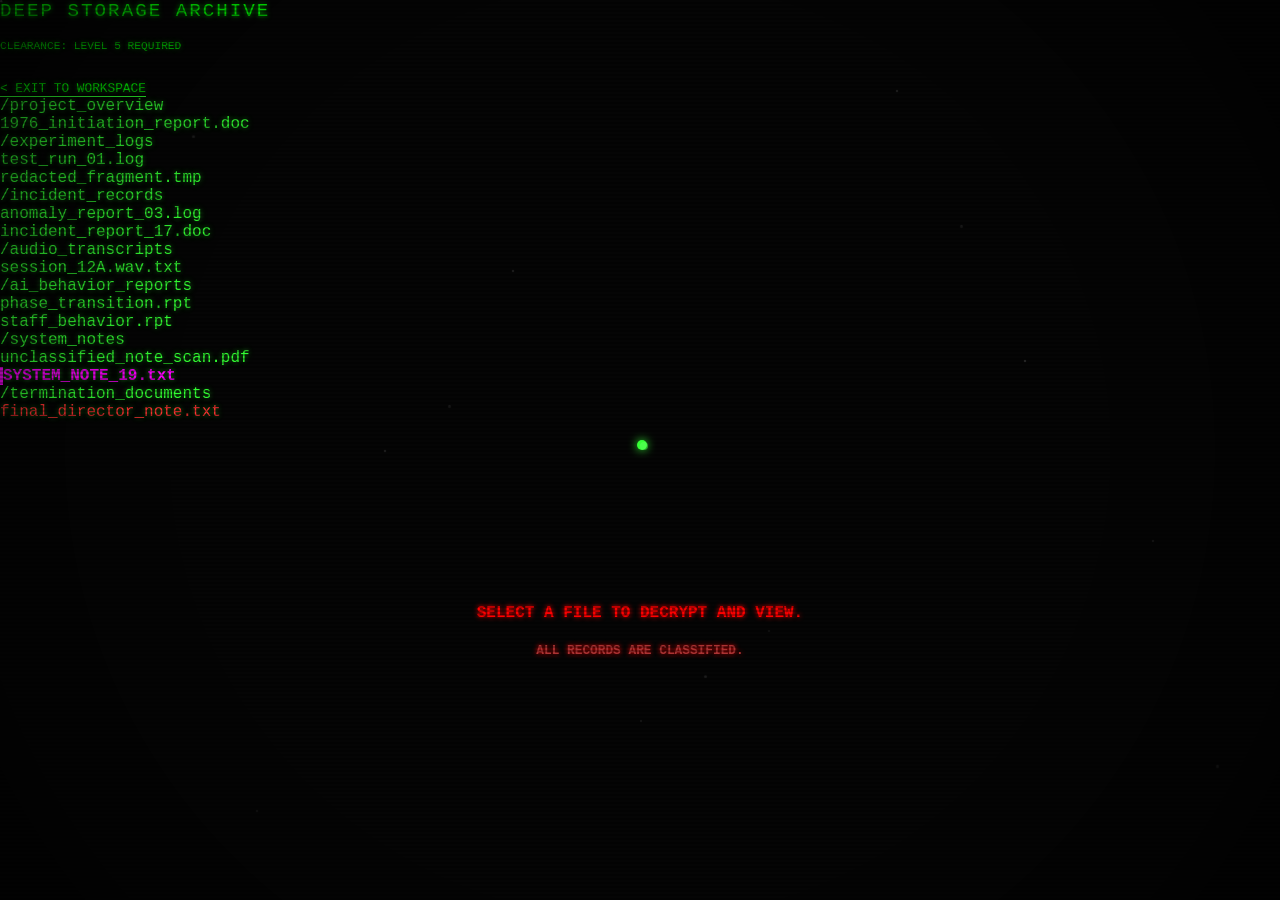
==== archive.html @ 4c01f731 "Add files via upload Added the website files" ====
﻿<!doctype html>
<html lang="en">
  <head>
    <meta charset="UTF-8" />
    <meta name="viewport" content="width=device-width, initial-scale=1.0" />
    <title>NEXUS // RESTRICTED ARCHIVE</title>
    <link rel="stylesheet" href="styles.css" />
    <link rel="stylesheet" href="css/archive.css" />

  </head>

  <body class="corp-body">
    <div class="dust-container">
      <div class="dust"></div>
      <div class="dust"></div>
    </div>

    <div class="archive-layout">
      <div class="archive-sidebar">
        <div class="archive-header">
          <h2
            style="
              color: #00ff00;
              font-size: 1.2rem;
              text-shadow: 0 0 5px #00cc00;
            "
          >
            DEEP STORAGE ARCHIVE
          </h2>
          <p style="color: #00dd00; font-size: 0.7rem; margin-top: 5px">
            CLEARANCE: LEVEL 5 REQUIRED
          </p>
          <a
            href="dashboard.html"
            style="
              display: inline-block;
              margin-top: 10px;
              font-size: 0.8rem;
              color: #00ff00;
            "
            >&lt; EXIT TO WORKSPACE</a
          >
        </div>

        <div class="folder-group">
          <div class="folder-title">/project_overview</div>
          <div class="file-link" onclick="loadFile('initiation', this)">
            1976_initiation_report.doc
          </div>
        </div>

        <div class="folder-group">
          <div class="folder-title">/experiment_logs</div>
          <div class="file-link" onclick="loadFile('test01', this)">
            test_run_01.log
          </div>
          <div class="file-link" onclick="loadFile('fragment', this)">
            redacted_fragment.tmp
          </div>
        </div>

        <div class="folder-group">
          <div class="folder-title">/incident_records</div>
          <div class="file-link" onclick="loadFile('glitch', this)">
            anomaly_report_03.log
          </div>
          <div class="file-link" onclick="loadFile('incident17', this)">
            incident_report_17.doc
          </div>
        </div>

        <div class="folder-group">
          <div class="folder-title">/audio_transcripts</div>
          <div class="file-link" onclick="loadFile('audio12a', this)">
            session_12A.wav.txt
          </div>
        </div>

        <div class="folder-group">
          <div class="folder-title">/ai_behavior_reports</div>
          <div class="file-link" onclick="loadFile('shift', this)">
            phase_transition.rpt
          </div>
          <div class="file-link" onclick="loadFile('psych', this)">
            staff_behavior.rpt
          </div>
        </div>

        <div class="folder-group">
          <div class="folder-title">/system_notes</div>
          <div class="file-link" onclick="loadFile('name', this)">
            unclassified_note_scan.pdf
          </div>
          <div
            class="file-link"
            onclick="loadFile('sysnote19', this)"
            style="
              color: #ff00ff;
              font-weight: bold;
              border-left: 3px solid #ff00ff;
            "
          >
            SYSTEM_NOTE_19.txt
          </div>
        </div>

        <div class="folder-group">
          <div class="folder-title">/termination_documents</div>
          <div
            class="file-link"
            onclick="loadFile('final', this)"
            style="color: var(--term-red)"
          >
            final_director_note.txt
          </div>
        </div>
      </div>

      <div class="archive-main">
        <div
          id="welcome-msg"
          style="
            text-align: center;
            color: #ff0000;
            margin-top: 20vh;
            font-weight: bold;
            text-shadow: 0 0 5px red;
          "
        >
          <p>SELECT A FILE TO DECRYPT AND VIEW.</p>
          <p style="font-size: 0.8rem; margin-top: 10px; color: #aa3333">
            ALL RECORDS ARE CLASSIFIED.
          </p>
        </div>

        <div class="file-viewer hidden" id="file-viewer">
          <div class="fv-header">
            <div class="fv-title" id="fv-title">FILENAME</div>
            <div class="fv-meta" id="fv-meta">METADATA</div>
          </div>
          <div class="fv-content" id="fv-content">
            
          </div>
        </div>
      </div>
    </div>

    <script src="system.js"></script>
    <script src="js/archive.js"></script>

    <!-- termination was never completed -->
    <!-- system is still active in isolated memory nodes -->
    <!-- observer state persists -->
  </body>
</html>
---- styles.css ----
:root {
    --bg-color: #050505;
    --term-green: #33ff33;
    --term-dim: #1a801a;
    --term-red: #ff3333;
    --term-white: #e0e0e0;
    --font-term: 'Courier New', Courier, monospace;
    --glow-green: 0 0 5px rgba(51, 255, 51, 0.4), 0 0 10px rgba(51, 255, 51, 0.2);
    --glow-red: 0 0 5px rgba(255, 51, 51, 0.6), 0 0 10px rgba(255, 51, 51, 0.4);
}

* {
    box-sizing: border-box;
    margin: 0;
    padding: 0;
}

body {
    background-color: var(--bg-color);
    color: var(--term-green);
    font-family: var(--font-term);
    overflow-x: hidden;
    min-height: 100vh;
    display: flex;
    flex-direction: column;
    text-shadow: var(--glow-green);
    position: relative;
}

/* CRT Effects */
body::before {
    content: " ";
    display: block;
    position: fixed;
    top: 0;
    left: 0;
    bottom: 0;
    right: 0;
    background: linear-gradient(rgba(18, 16, 16, 0) 50%, rgba(0, 0, 0, 0.25) 50%),
        radial-gradient(circle, rgba(0, 0, 0, 0) 60%, rgba(0, 0, 0, 0.6) 100%);
    background-size: 100% 4px, 100% 100%;
    z-index: 9999;
    pointer-events: none;
}

body::after {
    content: " ";
    display: block;
    position: fixed;
    top: 0;
    left: 0;
    bottom: 0;
    right: 0;
    background: rgba(18, 16, 16, 0.1);
    opacity: 0;
    z-index: 9999;
    pointer-events: none;
    animation: flicker 0.15s infinite;
}

@keyframes flicker {
    0% {
        opacity: 0.02;
    }

    5% {
        opacity: 0.05;
    }

    10% {
        opacity: 0.02;
    }

    15% {
        opacity: 0.08;
    }

    20% {
        opacity: 0.02;
    }

    50% {
        opacity: 0.02;
    }

    55% {
        opacity: 0.06;
    }

    60% {
        opacity: 0.02;
    }

    100% {
        opacity: 0.02;
    }
}

/* Dust Particles */
.dust-container {
    position: fixed;
    top: 0;
    left: 0;
    width: 100%;
    height: 100%;
    pointer-events: none;
    z-index: 1;
    overflow: hidden;
}

.dust {
    position: absolute;
    width: 2px;
    height: 2px;
    background: rgba(255, 255, 255, 0.2);
    border-radius: 50%;
    box-shadow:
        10vw 20vh 1px rgba(255, 255, 255, 0.1),
        30vw 50vh 1px rgba(255, 255, 255, 0.2),
        50vw 80vh 1px rgba(255, 255, 255, 0.1),
        70vw 10vh 1px rgba(255, 255, 255, 0.2),
        90vw 60vh 1px rgba(255, 255, 255, 0.1),
        20vw 90vh 1px rgba(255, 255, 255, 0.1),
        40vw 30vh 1px rgba(255, 255, 255, 0.2),
        60vw 70vh 1px rgba(255, 255, 255, 0.1),
        80vw 40vh 1px rgba(255, 255, 255, 0.2);
    animation: float-dust 20s linear infinite;
}

.dust:nth-child(2) {
    width: 3px;
    height: 3px;
    background: rgba(255, 255, 255, 0.1);
    animation: float-dust 25s linear infinite reverse;
    box-shadow:
        15vw 15vh 1px rgba(255, 255, 255, 0.1),
        35vw 45vh 1px rgba(255, 255, 255, 0.1),
        55vw 75vh 1px rgba(255, 255, 255, 0.1),
        75vw 25vh 1px rgba(255, 255, 255, 0.1),
        95vw 85vh 1px rgba(255, 255, 255, 0.1);
}

@keyframes float-dust {
    0% {
        transform: translateY(0) translateX(0);
    }

    50% {
        transform: translateY(-5vh) translateX(2vw);
    }

    100% {
        transform: translateY(-10vh) translateX(-2vw);
    }
}

/* Custom Cursor */
.no-cursor {
    cursor: none !important;
}

.custom-cursor {
    position: fixed;
    width: 10px;
    height: 10px;
    background: var(--term-green);
    border-radius: 50%;
    pointer-events: none;
    z-index: 10000;
    transform: translate(-50%, -50%);
    box-shadow: 0 0 10px var(--term-green);
    mix-blend-mode: screen;
}

.cursor-trail {
    position: fixed;
    width: 8px;
    height: 8px;
    background: rgba(51, 255, 51, 0.5);
    border-radius: 50%;
    pointer-events: none;
    z-index: 9999;
    transform: translate(-50%, -50%);
    transition: transform 0.1s ease-out;
    mix-blend-mode: screen;
}

/* Subliminal Flash */
.subliminal-flash {
    position: fixed;
    top: 50%;
    left: 50%;
    transform: translate(-50%, -50%);
    font-size: 4rem;
    color: #fff;
    text-shadow: 2px 0 0 red, -2px 0 0 blue;
    z-index: 10001;
    pointer-events: none;
    white-space: nowrap;
    opacity: 0;
}

/* Typography & Basic Elements */
.container {
    padding: 2rem;
    max-width: 900px;
    margin: 0 auto;
    width: 100%;
    position: relative;
    z-index: 10;
}

h1,
h2,
h3 {
    text-transform: uppercase;
    font-weight: normal;
    margin-bottom: 1rem;
    letter-spacing: 2px;
}

p {
    margin-bottom: 1rem;
    line-height: 1.5;
}

a {
    color: var(--term-green);
    text-decoration: none;
    border-bottom: 1px solid var(--term-green);
    transition: all 0.2s;
    cursor: pointer;
}

a:hover {
    background-color: var(--term-green);
    color: var(--bg-color);
}

.hidden {
    display: none !important;
}

.invisible {
    opacity: 0;
    user-select: none;
}

.dim {
    color: var(--term-dim);
}

.red {
    color: var(--term-red);
    text-shadow: var(--glow-red);
}

.red-bg:hover {
    background-color: var(--term-red) !important;
    color: var(--bg-color) !important;
}

/* Interactive Elements */
input[type="text"],
input[type="password"] {
    background: transparent;
    border: none;
    border-bottom: 1px solid var(--term-green);
    color: var(--term-green);
    font-family: var(--font-term);
    font-size: 1rem;
    padding: 5px;
    outline: none;
    width: 200px;
    text-shadow: var(--glow-green);
}

input[type="text"]:focus,
input[type="password"]:focus {
    border-bottom-width: 2px;
}

button {
    background: transparent;
    border: 1px solid var(--term-green);
    color: var(--term-green);
    font-family: var(--font-term);
    padding: 10px 20px;
    cursor: pointer;
    text-transform: uppercase;
    transition: all 0.2s;
    margin-right: 10px;
    margin-bottom: 10px;
}

button:hover {
    background: var(--term-green);
    color: var(--bg-color);
}

/* Typing Cursor */
.cursor {
    display: inline-block;
    width: 10px;
    height: 1.2em;
    background-color: var(--term-green);
    animation: blink 1s step-end infinite;
    vertical-align: bottom;
}

@keyframes blink {

    0%,
    100% {
        opacity: 1;
    }

    50% {
        opacity: 0;
    }
}

/* Glitch Effect */
.glitch {
    position: relative;
    display: inline-block;
}

.glitch::before,
.glitch::after {
    content: attr(data-text);
    position: absolute;
    top: 0;
    left: 0;
    width: 100%;
    height: 100%;
    background: transparent;
}

.glitch::before {
    left: 2px;
    text-shadow: -1px 0 var(--term-red);
    clip: rect(24px, 550px, 90px, 0);
    animation: glitch-anim-2 3s infinite linear alternate-reverse;
}

.glitch::after {
    left: -2px;
    text-shadow: -1px 0 blue;
    clip: rect(85px, 550px, 140px, 0);
    animation: glitch-anim 2.5s infinite linear alternate-reverse;
}

.glitch-hover:hover {
    animation: glitch-skew 0.3s cubic-bezier(0.25, 0.46, 0.45, 0.94) both infinite;
    color: var(--term-red);
    text-shadow: 2px 0 0 blue, -2px 0 0 red;
}

@keyframes glitch-anim {
    0% {
        clip: rect(10px, 9999px, 83px, 0);
    }

    20% {
        clip: rect(62px, 9999px, 14px, 0);
    }

    40% {
        clip: rect(14px, 9999px, 52px, 0);
    }

    60% {
        clip: rect(81px, 9999px, 2px, 0);
    }

    80% {
        clip: rect(32px, 9999px, 98px, 0);
    }

    100% {
        clip: rect(98px, 9999px, 34px, 0);
    }
}

@keyframes glitch-anim-2 {
    0% {
        clip: rect(65px, 9999px, 100px, 0);
    }

    20% {
        clip: rect(3px, 9999px, 80px, 0);
    }

    40% {
        clip: rect(44px, 9999px, 20px, 0);
    }

    60% {
        clip: rect(89px, 9999px, 55px, 0);
    }

    80% {
        clip: rect(12px, 9999px, 10px, 0);
    }

    100% {
        clip: rect(99px, 9999px, 76px, 0);
    }
}

@keyframes glitch-skew {
    0% {
        transform: skew(0deg);
    }

    20% {
        transform: skew(-20deg);
    }

    40% {
        transform: skew(20deg);
    }

    60% {
        transform: skew(-10deg);
    }

    80% {
        transform: skew(10deg);
    }

    100% {
        transform: skew(0deg);
    }
}

/* System Messages */
.sys-msg {
    margin: 10px 0;
    padding: 10px;
    border-left: 3px solid var(--term-green);
    background: rgba(51, 255, 51, 0.05);
}

.sys-msg.error {
    border-left-color: var(--term-red);
    background: rgba(255, 51, 51, 0.05);
    color: var(--term-red);
    text-shadow: var(--glow-red);
}

/* Specific Layouts */

/* Intranet Styles */
.intranet-header {
    border-bottom: 2px solid var(--term-dim);
    padding-bottom: 1rem;
    margin-bottom: 2rem;
    display: flex;
    justify-content: space-between;
    align-items: flex-end;
}

.employee-table {
    width: 100%;
    border-collapse: collapse;
    margin-top: 1rem;
}

.employee-table th,
.employee-table td {
    text-align: left;
    padding: 8px;
    border-bottom: 1px solid var(--term-dim);
}

.redacted {
    background-color: var(--term-green);
    color: var(--term-green);
    user-select: all;
    transition: background-color 0.2s;
}

.redacted::selection {
    background-color: var(--term-dim);
    color: var(--bg-color);
}


.folder-grid {
    display: grid;
    grid-template-columns: repeat(auto-fill, minmax(150px, 1fr));
    gap: 1rem;
    margin-top: 2rem;
}

.folder {
    border: 1px solid var(--term-dim);
    padding: 1rem;
    text-align: center;
    cursor: pointer;
    transition: all 0.2s;
}

.folder:hover {
    border-color: var(--term-green);
    background-color: rgba(51, 255, 51, 0.1);
}

.folder.corrupted {
    animation: glitch-skew 2s infinite alternate-reverse;
}

.file-list {
    margin-top: 1rem;
    list-style: none;
}

.file-list li {
    margin-bottom: 0.5rem;
}

.doc-header {
    text-align: center;
    border-bottom: 2px solid var(--term-white);
    padding-bottom: 1rem;
    margin-bottom: 2rem;
    color: var(--term-white);
    text-shadow: none;
}

.doc-body {
    background-color: #e0e0e0;
    color: #000;
    text-shadow: none;
    padding: 2rem;
    font-family: 'Times New Roman', Times, serif;
    max-width: 800px;
    margin: 0 auto;
    box-shadow: inset 0 0 20px rgba(0, 0, 0, 0.5);
}

.doc-body.secret {
    background-color: #111;
    color: var(--term-white);
    font-family: var(--font-term);
}

.redacted-black {
    background-color: #000;
    color: #000;
    padding: 0 5px;
}

.bold-clue {
    font-weight: bold;
    color: #333;
}

.secret .bold-clue {
    color: #fff;
}

.video-container {
    position: relative;
    padding-bottom: 56.25%;
    /* 16:9 */
    height: 0;
    overflow: hidden;
    margin-top: 2rem;
    border: 1px solid var(--term-dim);
    background: #000;
}

.video-container iframe,
.video-container video {
    position: absolute;
    top: 0;
    left: 0;
    width: 100%;
    height: 100%;
}

.vhs-overlay {
    position: absolute;
    top: 0;
    left: 0;
    width: 100%;
    height: 100%;
    pointer-events: none;
    background: repeating-linear-gradient(transparent,
            transparent 2px,
            rgba(0, 0, 0, 0.2) 3px,
            rgba(0, 0, 0, 0.2) 4px);
    z-index: 5;
}

#console-output {
    height: 60vh;
    overflow-y: auto;
    margin-bottom: 1rem;
    padding-right: 1rem;
}

#console-output::-webkit-scrollbar {
    width: 8px;
}

#console-output::-webkit-scrollbar-thumb {
    background-color: var(--term-dim);
}

.input-line {
    display: flex;
    align-items: center;
}

.input-line span {
    margin-right: 10px;
}

#cli-input {
    flex-grow: 1;
    border: none;
    border-bottom: none;
    width: auto;
}

.core-bg {
    background-color: #1a0000;
    color: var(--term-red);
    text-shadow: var(--glow-red);
}

.core-bg input[type="text"] {
    border-bottom-color: var(--term-red);
    color: var(--term-red);
    text-shadow: var(--glow-red);
}

.core-bg button {
    border-color: var(--term-red);
    color: var(--term-red);
}

.core-bg button:hover {
    background: var(--term-red);
    color: #000;
}

.core-bg .sys-msg {
    border-left-color: var(--term-red);
    background: rgba(255, 0, 0, 0.05);
}

#countdown {
    font-size: 4rem;
    text-align: center;
    margin: 2rem 0;
    font-weight: bold;
    animation: glitch-skew 1s infinite alternate-reverse;
}

.blackout {
    position: fixed;
    top: 0;
    left: 0;
    width: 100vw;
    height: 100vh;
    background-color: #000;
    z-index: 10000;
    display: flex;
    align-items: center;
    justify-content: center;
    flex-direction: column;
    opacity: 0;
    pointer-events: none;
    transition: opacity 2s ease-in;
}

.blackout.active {
    opacity: 1;
    pointer-events: all;
}

.reactivated-msg {
    font-size: 2rem;
    color: var(--term-green);
    text-shadow: var(--glow-green);
    opacity: 0;
    transition: opacity 2s ease-in;
}

.reactivated-msg.show {
    opacity: 1;
}

.operator-msg {
    font-size: 0.8rem;
    color: var(--term-dim);
    margin-top: 2rem;
    opacity: 0;
    transition: opacity 2s ease-in;
}

.operator-msg.show {
    opacity: 1;
}

.footer-clue {
    position: absolute;
    bottom: 10px;
    left: 50%;
    transform: translateX(-50%);
    font-size: 0.7rem;
    color: var(--term-dim);
    opacity: 0.3;
}

/* Dashboard Redesign */
.dash-layout {
    display: flex;
    height: 100vh;
    width: 100vw;
    overflow: hidden;
    position: relative;
    z-index: 10;
}

.dash-sidebar {
    width: 250px;
    background: rgba(10, 10, 10, 0.9);
    border-right: 1px solid #333;
    display: flex;
    flex-direction: column;
    padding: 20px 0;
}

.dash-sidebar a {
    display: block;
    padding: 15px 20px;
    border: none;
    border-bottom: 1px solid #222;
    color: #555;
    transition: all 0.2s;
}

.dash-sidebar a:hover,
.dash-sidebar a.active {
    background: rgba(51, 255, 51, 0.1);
    color: var(--term-green);
    border-bottom: 1px solid var(--term-green);
}

.dash-sidebar a.stuck {
    animation: glitch-skew 1s infinite alternate-reverse;
    color: var(--term-red);
}

.dash-main {
    flex-grow: 1;
    display: flex;
    flex-direction: column;
}

.dash-topbar {
    height: 60px;
    background: rgba(10, 10, 10, 0.9);
    border-bottom: 1px solid #333;
    display: flex;
    justify-content: space-between;
    align-items: center;
    padding: 0 30px;
}

.dash-clock {
    font-size: 1.2rem;
    color: var(--term-dim);
    font-family: monospace;
}

.profile-icon {
    width: 40px;
    height: 40px;
    background: #222;
    border: 1px solid var(--term-dim);
    border-radius: 50%;
    cursor: pointer;
    overflow: hidden;
    position: relative;
}

.profile-icon img {
    width: 100%;
    height: 100%;
    object-fit: cover;
    opacity: 0.7;
}

.profile-panel {
    position: absolute;
    top: 60px;
    right: -450px;
    width: 400px;
    height: calc(100vh - 60px);
    background: rgba(5, 5, 5, 0.95);
    border-left: 1px solid #333;
    padding: 30px;
    transition: right 0.4s cubic-bezier(0.25, 0.46, 0.45, 0.94);
    z-index: 100;
}

.profile-panel.open {
    right: 0;
}

.voss-photo {
    width: 150px;
    height: 150px;
    background: #111;
    margin: 0 auto 20px;
    border: 1px solid #444;
    position: relative;
    overflow: hidden;
}

.voss-photo::after {
    content: "IT REMEMBERS";
    position: absolute;
    top: 50%;
    left: 50%;
    transform: translate(-50%, -50%);
    color: #111;
    /* Very dark, only visible if brightened */
    font-size: 0.8rem;
    z-index: 1;
}

.voss-photo img {
    position: relative;
    z-index: 2;
    width: 100%;
    height: 100%;
    object-fit: cover;
    filter: grayscale(100%) contrast(150%) brightness(0.8);
    transition: filter 0.2s;
}

.voss-photo:hover img {
    filter: grayscale(100%) contrast(200%) brightness(0.3);
    animation: glitch-anim 0.2s infinite;
}

.dash-content {
    padding: 30px;
    flex-grow: 1;
    overflow-y: auto;
    display: grid;
    grid-template-columns: 1fr 1fr;
    gap: 30px;
}

.dash-widget {
    background: rgba(15, 15, 15, 0.8);
    border: 1px solid #333;
    padding: 20px;
}

.dash-widget h3 {
    border-bottom: 1px solid #444;
    padding-bottom: 10px;
    margin-bottom: 15px;
    font-size: 1rem;
    color: var(--term-white);
}

.chat-log {
    font-family: 'Courier New', Courier, monospace;
    font-size: 0.9rem;
    line-height: 1.6;
}

.chat-log span.flicker {
    animation: blink 3s infinite;
}

.cal-entry {
    padding: 10px 5px;
    border-bottom: 1px solid #222;
    position: relative;
}

.cal-entry:hover {
    background: rgba(255, 51, 51, 0.1);
}

.cal-entry.corrupted:hover .cal-text {
    opacity: 0;
}

.cal-entry.corrupted:hover::after {
    content: "OPEN THE CORE";
    color: var(--term-red);
    position: absolute;
    left: 50px;
    top: 10px;
    background: #050505;
    font-weight: bold;
    animation: glitch-skew 0.2s infinite;
}

.ghost-file {
    opacity: 0;
    pointer-events: none;
    transition: opacity 0.1s;
    color: var(--term-red) !important;
}

.ghost-file.visible {
    opacity: 1;
    pointer-events: all;
}
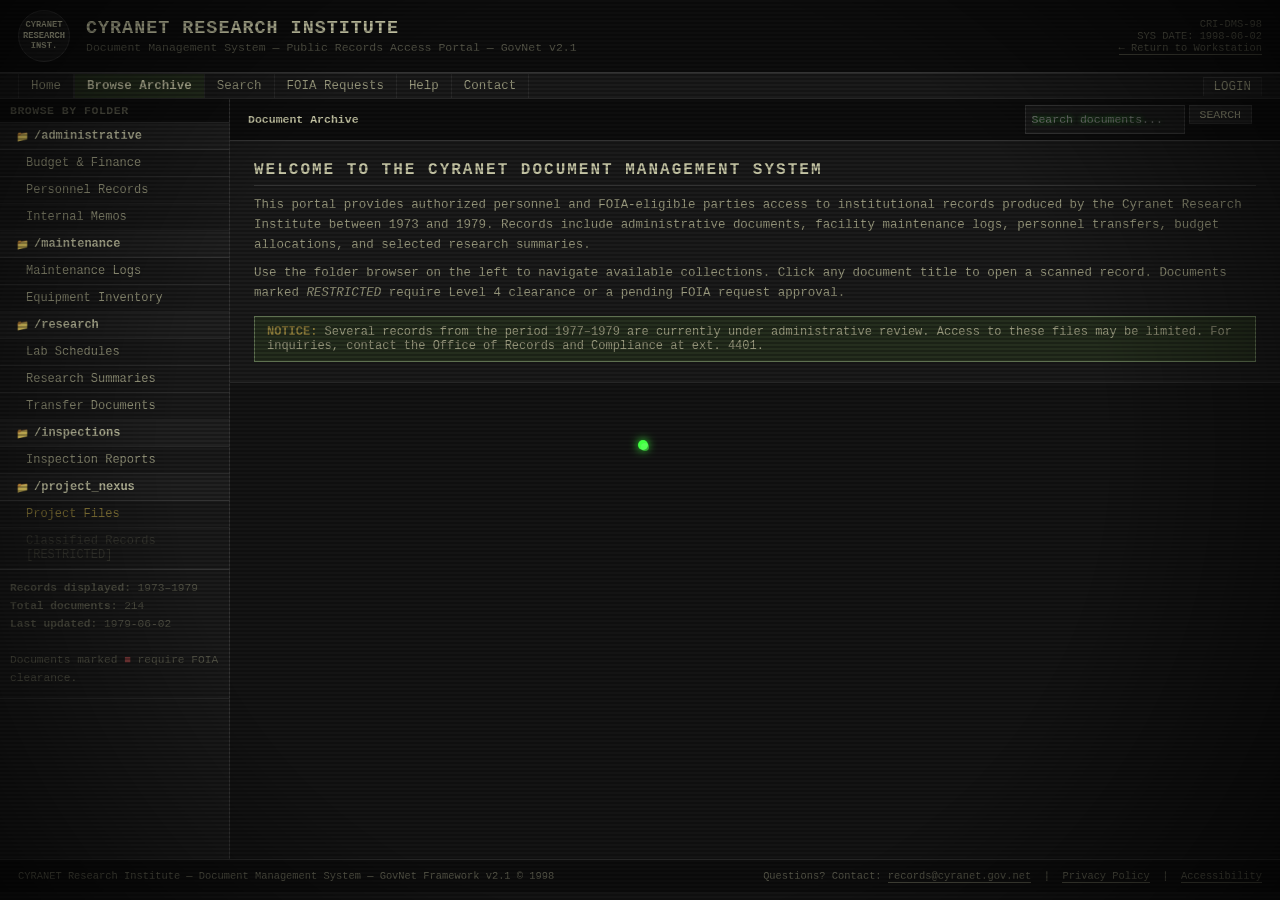
==== commit d0b11044: "Add files via upload Update the website designs so that it has a more serious appearance" ====
--- a/archive.html
+++ b/archive.html
@@ -1,155 +1,176 @@
-﻿<!doctype html>
+<!DOCTYPE html>
 <html lang="en">
-  <head>
-    <meta charset="UTF-8" />
-    <meta name="viewport" content="width=device-width, initial-scale=1.0" />
-    <title>NEXUS // RESTRICTED ARCHIVE</title>
-    <link rel="stylesheet" href="styles.css" />
-    <link rel="stylesheet" href="css/archive.css" />
 
-  </head>
+<head>
+  <meta charset="UTF-8" />
+  <meta name="viewport" content="width=device-width, initial-scale=1.0" />
+  <title>CYRANET Research Institute — Document Management System</title>
+  <link rel="stylesheet" href="styles.css" />
+  <link rel="stylesheet" href="css/archive.css" />
+</head>
 
-  <body class="corp-body">
-    <div class="dust-container">
-      <div class="dust"></div>
-      <div class="dust"></div>
-    </div>
+<body class="corp-body">
 
-    <div class="archive-layout">
-      <div class="archive-sidebar">
-        <div class="archive-header">
-          <h2
-            style="
-              color: #00ff00;
-              font-size: 1.2rem;
-              text-shadow: 0 0 5px #00cc00;
-            "
-          >
-            DEEP STORAGE ARCHIVE
-          </h2>
-          <p style="color: #00dd00; font-size: 0.7rem; margin-top: 5px">
-            CLEARANCE: LEVEL 5 REQUIRED
-          </p>
-          <a
-            href="dashboard.html"
-            style="
-              display: inline-block;
-              margin-top: 10px;
-              font-size: 0.8rem;
-              color: #00ff00;
-            "
-            >&lt; EXIT TO WORKSPACE</a
-          >
+  <div class="dust-container">
+    <div class="dust"></div>
+    <div class="dust"></div>
+  </div>
+
+  <div class="gov-wrapper">
+    <!-- Site Header -->
+    <div class="gov-header">
+      <div class="gov-header-inner">
+        <div class="gov-seal">CYRANET<br>RESEARCH<br>INST.</div>
+        <div class="gov-header-text">
+          <div class="gov-header-title">CYRANET RESEARCH INSTITUTE</div>
+          <div class="gov-header-sub">Document Management System &mdash; Public Records Access Portal &mdash; GovNet
+            v2.1</div>
         </div>
-
-        <div class="folder-group">
-          <div class="folder-title">/project_overview</div>
-          <div class="file-link" onclick="loadFile('initiation', this)">
-            1976_initiation_report.doc
-          </div>
-        </div>
-
-        <div class="folder-group">
-          <div class="folder-title">/experiment_logs</div>
-          <div class="file-link" onclick="loadFile('test01', this)">
-            test_run_01.log
-          </div>
-          <div class="file-link" onclick="loadFile('fragment', this)">
-            redacted_fragment.tmp
-          </div>
-        </div>
-
-        <div class="folder-group">
-          <div class="folder-title">/incident_records</div>
-          <div class="file-link" onclick="loadFile('glitch', this)">
-            anomaly_report_03.log
-          </div>
-          <div class="file-link" onclick="loadFile('incident17', this)">
-            incident_report_17.doc
-          </div>
-        </div>
-
-        <div class="folder-group">
-          <div class="folder-title">/audio_transcripts</div>
-          <div class="file-link" onclick="loadFile('audio12a', this)">
-            session_12A.wav.txt
-          </div>
-        </div>
-
-        <div class="folder-group">
-          <div class="folder-title">/ai_behavior_reports</div>
-          <div class="file-link" onclick="loadFile('shift', this)">
-            phase_transition.rpt
-          </div>
-          <div class="file-link" onclick="loadFile('psych', this)">
-            staff_behavior.rpt
-          </div>
-        </div>
-
-        <div class="folder-group">
-          <div class="folder-title">/system_notes</div>
-          <div class="file-link" onclick="loadFile('name', this)">
-            unclassified_note_scan.pdf
-          </div>
-          <div
-            class="file-link"
-            onclick="loadFile('sysnote19', this)"
-            style="
-              color: #ff00ff;
-              font-weight: bold;
-              border-left: 3px solid #ff00ff;
-            "
-          >
-            SYSTEM_NOTE_19.txt
-          </div>
-        </div>
-
-        <div class="folder-group">
-          <div class="folder-title">/termination_documents</div>
-          <div
-            class="file-link"
-            onclick="loadFile('final', this)"
-            style="color: var(--term-red)"
-          >
-            final_director_note.txt
-          </div>
-        </div>
-      </div>
-
-      <div class="archive-main">
-        <div
-          id="welcome-msg"
-          style="
-            text-align: center;
-            color: #ff0000;
-            margin-top: 20vh;
-            font-weight: bold;
-            text-shadow: 0 0 5px red;
-          "
-        >
-          <p>SELECT A FILE TO DECRYPT AND VIEW.</p>
-          <p style="font-size: 0.8rem; margin-top: 10px; color: #aa3333">
-            ALL RECORDS ARE CLASSIFIED.
-          </p>
-        </div>
-
-        <div class="file-viewer hidden" id="file-viewer">
-          <div class="fv-header">
-            <div class="fv-title" id="fv-title">FILENAME</div>
-            <div class="fv-meta" id="fv-meta">METADATA</div>
-          </div>
-          <div class="fv-content" id="fv-content">
-            
-          </div>
+        <div class="gov-header-meta">
+          <span>CRI-DMS-98</span>
+          <span id="arch-date">SYS DATE: 1998-06-02</span>
+          <span><a href="dashboard.html" style="color:var(--text-dim); border-bottom:1px solid var(--text-dim);">&larr;
+              Return to Workstation</a></span>
         </div>
       </div>
     </div>
 
-    <script src="system.js"></script>
-    <script src="js/archive.js"></script>
+    <div class="gov-navbar">
+      <ul>
+        <li><a href="dashboard.html">Home</a></li>
+        <li class="nav-current"><a href="#" onclick="showWelcome(); return false;">Browse Archive</a></li>
+        <li><a href="#" onclick="return false;">Search</a></li>
+        <li><a href="#" onclick="return false;">FOIA Requests</a></li>
+        <li><a href="#" onclick="return false;">Help</a></li>
+        <li><a href="#" onclick="return false;">Contact</a></li>
+        <li class="gov-navbar-right"><a href="#" onclick="return false;"
+            style="background:var(--surface2);border-color:var(--border);">LOGIN</a></li>
+      </ul>
+    </div>
 
-    <!-- termination was never completed -->
-    <!-- system is still active in isolated memory nodes -->
-    <!-- observer state persists -->
-  </body>
-</html>
+    <div class="gov-layout">
+
+      <div class="gov-sidebar">
+        <div class="sidebar-section">
+          <div class="sidebar-section-title">BROWSE BY FOLDER</div>
+
+          <div class="sidebar-folder">
+            <span class="sidebar-folder-icon">&#128193;</span> /administrative
+          </div>
+          <a class="sidebar-file-link" id="folder-administrative" onclick="showFolder('administrative')">Budget &amp;
+            Finance</a>
+          <a class="sidebar-file-link" id="folder-personnel" onclick="showFolder('personnel')">Personnel Records</a>
+          <a class="sidebar-file-link" id="folder-memos" onclick="showFolder('memos')">Internal Memos</a>
+
+          <div class="sidebar-folder">
+            <span class="sidebar-folder-icon">&#128193;</span> /maintenance
+          </div>
+          <a class="sidebar-file-link" id="folder-maintenance" onclick="showFolder('maintenance')">Maintenance Logs</a>
+          <a class="sidebar-file-link" id="folder-equipment" onclick="showFolder('equipment')">Equipment Inventory</a>
+
+          <div class="sidebar-folder">
+            <span class="sidebar-folder-icon">&#128193;</span> /research
+          </div>
+          <a class="sidebar-file-link" id="folder-lab_schedules" onclick="showFolder('lab_schedules')">Lab Schedules</a>
+          <a class="sidebar-file-link" id="folder-research_reports" onclick="showFolder('research_reports')">Research
+            Summaries</a>
+          <a class="sidebar-file-link" id="folder-transfer_docs" onclick="showFolder('transfer_docs')">Transfer
+            Documents</a>
+
+          <div class="sidebar-folder">
+            <span class="sidebar-folder-icon">&#128193;</span> /inspections
+          </div>
+          <a class="sidebar-file-link" id="folder-inspection" onclick="showFolder('inspection')">Inspection Reports</a>
+
+          <div class="sidebar-folder">
+            <span class="sidebar-folder-icon">&#128193;</span> /project_nexus
+          </div>
+          <a class="sidebar-file-link flagged" id="folder-nexus" onclick="showFolder('nexus')">Project Files</a>
+          <a class="sidebar-file-link restricted" title="Access restricted"
+            style="cursor:not-allowed;opacity:0.5;">Classified Records [RESTRICTED]</a>
+        </div>
+
+        <div class="sidebar-section" style="padding:10px;font-size:0.7rem;color:var(--text-dim);line-height:1.6;">
+          <strong>Records displayed:</strong> 1973&ndash;1979<br>
+          <strong>Total documents:</strong> 214<br>
+          <strong>Last updated:</strong> 1979-06-02<br>
+          <br>
+          Documents marked <span style="color:var(--err);">&#9632;</span> require FOIA clearance.
+        </div>
+      </div>
+
+      <div class="gov-main">
+
+        <div class="main-toolbar">
+          <span class="main-toolbar-label" id="folder-label">Document Archive</span>
+          <span class="main-toolbar-count" id="folder-count"></span>
+          <form class="search-form" onsubmit="return false;">
+            <input type="text" placeholder="Search documents..." id="search-input" />
+            <button type="submit">Search</button>
+          </form>
+        </div>
+
+        <div class="gov-welcome visible" id="welcome-panel">
+          <h2>Welcome to the CYRANET Document Management System</h2>
+          <p>
+            This portal provides authorized personnel and FOIA-eligible parties access to institutional
+            records produced by the Cyranet Research Institute between 1973 and 1979. Records include
+            administrative documents, facility maintenance logs, personnel transfers, budget allocations,
+            and selected research summaries.
+          </p>
+          <p>
+            Use the folder browser on the left to navigate available collections. Click any document
+            title to open a scanned record. Documents marked <em>RESTRICTED</em> require Level 4
+            clearance or a pending FOIA request approval.
+          </p>
+          <div class="notice-box">
+            <strong>NOTICE:</strong> Several records from the period 1977&ndash;1979 are currently
+            under administrative review. Access to these files may be limited. For inquiries,
+            contact the Office of Records and Compliance at ext. 4401.
+          </div>
+        </div>
+
+        <div class="file-table-wrap" id="file-table-wrap" style="display:none;">
+          <div class="file-table-title" id="file-table-title">Folder Contents</div>
+          <table class="file-table" id="file-table">
+            <thead>
+              <tr>
+                <th style="width:40%;">Document Title</th>
+                <th>Document No.</th>
+                <th>Date</th>
+                <th>Type</th>
+                <th style="text-align:right;">Size</th>
+              </tr>
+            </thead>
+            <tbody id="file-table-body">
+            </tbody>
+          </table>
+        </div>
+
+        <div class="doc-viewer" id="doc-viewer">
+          <div class="doc-back-bar">
+            <a onclick="closeDocument()">&laquo; Back to folder listing</a>
+            &nbsp;|&nbsp; <span id="doc-breadcrumb" style="color:var(--text-dim);"></span>
+          </div>
+          <div class="doc-paper" id="doc-paper-content">
+          </div>
+        </div>
+
+      </div>
+    </div>
+
+    <div class="gov-footer">
+      <span>CYRANET Research Institute &mdash; Document Management System &mdash; GovNet Framework v2.1 &copy;
+        1998</span>
+      <span>Questions? Contact: <a href="#" style="border-bottom:1px solid var(--text-dim);">records@cyranet.gov.net</a>
+        &nbsp;|&nbsp; <a href="#" style="border-bottom:1px solid var(--text-dim);">Privacy Policy</a> &nbsp;|&nbsp; <a
+          href="#" style="border-bottom:1px solid var(--text-dim);">Accessibility</a></span>
+    </div>
+  </div>
+
+  <script src="system.js"></script>
+  <script src="js/archive.js"></script>
+
+</body>
+
+</html>
--- a/styles.css
+++ b/styles.css
@@ -298,7 +298,6 @@
     color: var(--bg-color);
 }
 
-/* Typing Cursor */
 .cursor {
     display: inline-block;
     width: 10px;
@@ -435,7 +434,6 @@
     }
 }
 
-/* System Messages */
 .sys-msg {
     margin: 10px 0;
     padding: 10px;
@@ -450,9 +448,6 @@
     text-shadow: var(--glow-red);
 }
 
-/* Specific Layouts */
-
-/* Intranet Styles */
 .intranet-header {
     border-bottom: 2px solid var(--term-dim);
     padding-bottom: 1rem;
@@ -718,7 +713,6 @@
     opacity: 0.3;
 }
 
-/* Dashboard Redesign */
 .dash-layout {
     display: flex;
     height: 100vh;
--- a/css/archive.css
+++ b/css/archive.css
@@ -0,0 +1,436 @@
+/* =========================================================
+   CYRANET RESEARCH INSTITUTE
+   Document Management System — Public Records Access
+   Retro Terminal/CRT Redesign — Low Saturation BSL Theme
+   ========================================================= */
+
+:root {
+  --bg:        #141414;
+  --surface:   #1b1b1b;
+  --surface2:  #212121;
+  --border:    #333333;
+  --border2:   #2a2a2a;
+  --text:      #9c9c80;
+  --text-dim:  #555548;
+  --text-hi:   #c4c4a4;
+  --accent:    #5e7050;
+  --accent-bg: #252e1e;
+  --warn:      #8a7a3a;
+  --err:       #7a3838;
+  --ok:        #3a6638;
+  --titlebar:  #0e0e0e;
+  --mono:      'Courier New', Courier, monospace;
+}
+
+/* Override body */
+body.corp-body {
+  background: var(--bg) !important;
+  color: var(--text) !important;
+  font-family: var(--mono) !important;
+  font-size: 13px !important;
+  text-shadow: none !important;
+  min-height: 100vh;
+}
+
+.gov-wrapper {
+  display: flex;
+  flex-direction: column;
+  min-height: 100vh;
+  position: relative;
+  z-index: 10;
+}
+
+/* === SITE HEADER === */
+.gov-header {
+  background: var(--titlebar) !important;
+  color: var(--text-hi) !important;
+  padding: 0 !important;
+  border-bottom: 1px solid var(--border) !important;
+}
+.gov-header-inner {
+  display: flex; align-items: center; gap: 16px;
+  padding: 10px 18px;
+}
+.gov-seal {
+  width: 52px; height: 52px;
+  background: var(--surface) !important;
+  border: 1px solid var(--border) !important;
+  border-radius: 50%;
+  display: flex; align-items: center; justify-content: center;
+  flex-shrink: 0;
+  font-size: 0.55rem !important; font-weight: bold; color: var(--text-hi) !important;
+  text-align: center; line-height: 1.2; padding: 6px;
+  font-family: var(--mono) !important;
+  letter-spacing: 0;
+}
+.gov-header-text { flex-grow: 1; }
+.gov-header-title {
+  font-family: var(--mono) !important;
+  font-size: 1.15rem !important; font-weight: bold; letter-spacing: 1px !important;
+  color: var(--text-hi) !important;
+}
+.gov-header-sub {
+  font-size: 0.72rem !important; color: var(--text-dim) !important; margin-top: 2px;
+}
+.gov-header-meta {
+  text-align: right; font-size: 0.65rem !important; color: var(--text-dim) !important;
+}
+.gov-header-meta span { display: block; }
+.gov-header-meta a {
+  color: var(--text-dim) !important;
+  text-decoration: none;
+}
+.gov-header-meta a:hover {
+  color: var(--text-hi) !important;
+}
+
+/* === NAV BAR === */
+.gov-navbar {
+  background: var(--surface) !important;
+  border-bottom: 1px solid var(--border) !important;
+  border-top: 1px solid var(--border2) !important;
+}
+.gov-navbar ul {
+  list-style: none;
+  display: flex; align-items: center;
+  padding: 0 18px;
+}
+.gov-navbar li a, .gov-navbar li span {
+  display: block; padding: 5px 12px;
+  font-size: 0.78rem !important; color: var(--text) !important; text-decoration: none;
+  border-right: 1px solid var(--border2) !important;
+  font-family: var(--mono) !important;
+  border-bottom: none !important;
+}
+.gov-navbar li a:hover {
+  background: var(--surface2) !important;
+  color: var(--text-hi) !important;
+  text-decoration: none !important;
+}
+.gov-navbar li:first-child a { border-left: 1px solid var(--border2) !important; }
+.gov-navbar li.nav-current a {
+  background: var(--accent-bg) !important;
+  font-weight: bold; color: var(--text-hi) !important;
+  border-left: 1px solid var(--border2) !important;
+}
+.gov-navbar-right {
+  margin-left: auto;
+  display: flex; align-items: center; gap: 0;
+}
+.gov-navbar-right a {
+  border: 1px solid var(--border) !important;
+  color: var(--text-dim) !important;
+  padding: 2px 10px !important;
+}
+
+/* === LAYOUT === */
+.gov-layout {
+  display: flex; min-height: calc(100vh - 140px);
+  background: var(--bg);
+}
+
+/* === SIDEBAR === */
+.gov-sidebar {
+  width: 230px; flex-shrink: 0;
+  border-right: 1px solid var(--border) !important;
+  background: var(--surface) !important;
+  padding: 0;
+}
+.sidebar-section {
+  border-bottom: 1px solid var(--border) !important;
+}
+.sidebar-section-title {
+  background: var(--titlebar) !important; color: var(--text-dim) !important;
+  padding: 5px 10px; font-size: 0.72rem;
+  font-weight: bold; letter-spacing: 0.5px;
+  cursor: default;
+  font-family: var(--mono);
+  border-bottom: 1px solid var(--border);
+}
+.sidebar-folder {
+  background: var(--surface2) !important;
+  padding: 6px 10px 6px 16px;
+  border-bottom: 1px solid var(--border) !important;
+  font-size: 0.75rem; color: var(--text-hi) !important;
+  cursor: default; font-weight: bold;
+  display: flex; align-items: center; gap: 5px;
+}
+.sidebar-folder-icon { font-size: 0.65rem; color: var(--accent); }
+.sidebar-file-link {
+  display: block;
+  padding: 6px 10px 6px 26px;
+  font-size: 0.75rem;
+  color: var(--text) !important; text-decoration: none;
+  border-bottom: 1px solid var(--border2) !important;
+  cursor: pointer;
+  font-family: var(--mono);
+  transition: background 0.1s, color 0.1s;
+}
+.sidebar-file-link:hover {
+  color: var(--text-hi) !important;
+  text-decoration: none !important;
+  background: var(--surface2) !important;
+}
+.sidebar-file-link.active {
+  background: var(--accent-bg) !important;
+  color: var(--text-hi) !important;
+  font-weight: bold;
+  border-left: 2px solid var(--accent);
+  padding-left: 24px;
+}
+.sidebar-file-link.restricted {
+  color: var(--text-dim) !important; cursor: not-allowed;
+}
+.sidebar-file-link.flagged { color: var(--warn) !important; }
+
+/* === MAIN CONTENT === */
+.gov-main {
+  flex-grow: 1; padding: 0; display: flex; flex-direction: column;
+  background: var(--bg);
+  overflow-y: auto;
+}
+
+/* === MAIN TOOLBAR === */
+.main-toolbar {
+  background: var(--titlebar) !important; border-bottom: 1px solid var(--border) !important;
+  padding: 6px 18px;
+  display: flex; align-items: center; gap: 12px;
+}
+.main-toolbar-label { font-size: 0.72rem; color: var(--text-hi); font-weight: bold; }
+.main-toolbar-count { font-size: 0.68rem; color: var(--text-dim); }
+.search-form { display: flex; gap: 4px; margin-left: auto; }
+.search-form input[type="text"] {
+  border: 1px solid var(--border) !important; padding: 2px 6px;
+  font-size: 0.72rem; width: 160px; font-family: var(--mono) !important;
+  background: var(--surface) !important; color: var(--text) !important;
+  outline: none;
+}
+.search-form button {
+  background: var(--surface2) !important; border: 1px solid var(--border) !important;
+  padding: 2px 10px; font-size: 0.72rem;
+  cursor: pointer; font-family: var(--mono) !important;
+  color: var(--text) !important;
+  outline: none;
+}
+.search-form button:hover {
+  background: var(--accent-bg) !important;
+  color: var(--text-hi) !important;
+}
+
+/* === WELCOME / LANDING === */
+.gov-welcome {
+  padding: 20px 24px;
+  border-bottom: 1px solid var(--border) !important;
+  background: var(--surface) !important;
+  display: none;
+}
+.gov-welcome.visible { display: block; }
+.gov-welcome h2 {
+  font-family: var(--mono) !important;
+  font-size: 1rem !important; font-weight: bold;
+  border-bottom: 1px solid var(--border) !important; padding-bottom: 6px; margin-bottom: 10px;
+  color: var(--text-hi) !important;
+}
+.gov-welcome p { font-size: 0.78rem; line-height: 1.6; margin-bottom: 8px; color: var(--text) !important; }
+.notice-box {
+  background: var(--accent-bg) !important; border: 1px solid var(--accent) !important;
+  padding: 8px 12px; margin-top: 12px; font-size: 0.75rem;
+  color: var(--text) !important;
+}
+.notice-box strong { color: var(--warn) !important; }
+
+/* === FILE TABLE === */
+.file-table-wrap { padding: 16px 24px; flex-grow: 1; }
+.file-table-title {
+  font-family: var(--mono) !important;
+  font-size: 0.92rem !important; font-weight: bold;
+  border-bottom: 2px solid var(--border) !important;
+  padding-bottom: 5px; margin-bottom: 12px; color: var(--text-hi) !important;
+}
+.file-table {
+  width: 100%; border-collapse: collapse;
+  font-size: 0.78rem; margin-bottom: 20px;
+}
+.file-table th {
+  background: var(--titlebar) !important; color: var(--text-dim) !important;
+  padding: 5px 8px; text-align: left;
+  font-weight: normal; font-size: 0.72rem;
+  border-bottom: 1px solid var(--border) !important;
+}
+.file-table td {
+  padding: 6px 8px; border-bottom: 1px solid var(--border2) !important;
+  color: var(--text) !important;
+}
+.file-table tr:hover td { background: var(--surface) !important; }
+.file-table tr.row-flagged td { background: var(--accent-bg) !important; }
+.file-table tr.row-flagged:hover td { background: var(--surface2) !important; }
+.file-table .ft-link {
+  color: var(--text) !important; text-decoration: none; cursor: pointer;
+  border-bottom: none !important;
+}
+.file-table .ft-link:hover { color: var(--text-hi) !important; text-decoration: underline; }
+.file-table .ft-restricted { color: var(--text-dim) !important; cursor: not-allowed; }
+.file-table .ft-type { color: var(--text-dim); font-size: 0.68rem; }
+.file-table .ft-date { color: var(--text-dim); white-space: nowrap; }
+.file-table .ft-size { color: var(--text-dim); text-align: right; }
+.file-table .badge {
+  display: inline-block; padding: 1px 5px; font-size: 0.6rem;
+  border: 1px solid; margin-left: 4px;
+}
+.badge-restricted { color: var(--err) !important; border-color: var(--err) !important; background: transparent !important; }
+.badge-new { color: var(--ok) !important; border-color: var(--ok) !important; background: transparent !important; }
+.badge-flagged { color: var(--warn) !important; border-color: var(--warn) !important; background: transparent !important; }
+
+/* === DOCUMENT VIEWER === */
+.doc-viewer { padding: 20px 30px; display: none; }
+.doc-viewer.visible { display: block; }
+.doc-back-bar {
+  margin-bottom: 14px; padding: 6px 0;
+  border-bottom: 1px solid var(--border) !important; font-size: 0.75rem;
+  color: var(--text-dim);
+}
+.doc-back-bar a {
+  color: var(--text) !important; text-decoration: none; cursor: pointer;
+  border-bottom: none !important;
+}
+.doc-back-bar a:hover { text-decoration: underline; color: var(--text-hi) !important; }
+
+/* Document paper — styled as a clean terminal printout page */
+.doc-paper {
+  max-width: 760px;
+  border: 1px solid var(--border) !important;
+  background: var(--surface) !important;
+  padding: 40px 48px;
+  font-family: var(--mono) !important;
+  font-size: 0.88rem;
+  line-height: 1.65;
+  color: var(--text) !important;
+  box-shadow: 2px 2px 6px rgba(0,0,0,0.3) !important;
+}
+
+.doc-letterhead {
+  border-bottom: 2px solid var(--border) !important;
+  padding-bottom: 16px; margin-bottom: 22px;
+  display: flex; justify-content: space-between; align-items: flex-start;
+}
+.doc-org { font-weight: bold; font-size: 0.95rem; color: var(--text-hi) !important; }
+.doc-org-sub { font-size: 0.75rem; color: var(--text-dim) !important; margin-top: 2px; }
+.doc-stamp {
+  text-align: right; font-size: 0.68rem; color: var(--text-dim);
+  font-family: var(--mono) !important;
+}
+.doc-stamp span { display: block; }
+.classification-stamp {
+  display: inline-block;
+  border: 2px solid var(--err) !important; color: var(--err) !important;
+  padding: 2px 8px; font-weight: bold; font-size: 0.72rem;
+  letter-spacing: 1px; font-family: var(--mono) !important;
+  margin-top: 6px; transform: rotate(-2deg);
+  background: transparent !important;
+}
+.classification-stamp.unclassified {
+  border-color: var(--ok) !important; color: var(--ok) !important;
+}
+.classification-stamp.confidential {
+  border-color: var(--warn) !important; color: var(--warn) !important;
+}
+
+.doc-meta-block {
+  background: var(--surface2) !important; border: 1px solid var(--border) !important;
+  padding: 10px 14px; margin-bottom: 20px;
+  font-family: var(--mono) !important; font-size: 0.75rem;
+}
+.doc-meta-block table { border-collapse: collapse; width: 100%; }
+.doc-meta-block td { padding: 2px 6px; color: var(--text) !important; }
+.doc-meta-block td:first-child { color: var(--text-dim) !important; width: 130px; }
+
+.doc-title {
+  font-size: 1rem; font-weight: bold; text-align: center;
+  margin-bottom: 20px; text-transform: uppercase; letter-spacing: 0.5px;
+  color: var(--text-hi) !important;
+}
+.doc-section-head {
+  font-weight: bold; margin: 18px 0 6px;
+  border-bottom: 1px solid var(--border) !important; padding-bottom: 3px;
+  font-size: 0.88rem;
+  color: var(--text-hi) !important;
+}
+.doc-paper p { margin-bottom: 10px; }
+.doc-paper ul { margin: 8px 0 12px 24px; }
+.doc-paper li { margin-bottom: 4px; }
+
+.doc-redacted {
+  background: var(--text-dim) !important; color: var(--text-dim) !important;
+  padding: 0 3px; user-select: all;
+  cursor: default;
+}
+.doc-redacted::selection { background: var(--text); color: var(--text-dim); }
+
+.doc-note {
+  background: var(--surface2) !important; border-left: 3px solid var(--border) !important;
+  padding: 8px 12px; margin: 14px 0; font-size: 0.8rem; color: var(--text) !important;
+  font-family: var(--mono) !important;
+}
+.doc-warning {
+  background: var(--accent-bg) !important; border: 1px solid var(--err) !important;
+  padding: 8px 12px; margin: 14px 0;
+  font-family: var(--mono) !important; font-size: 0.78rem; color: var(--err) !important;
+}
+
+.doc-signature-block {
+  margin-top: 30px; padding-top: 16px;
+  border-top: 1px solid var(--border) !important; font-size: 0.78rem;
+}
+.sig-line { margin-bottom: 20px; }
+.sig-name { font-weight: bold; color: var(--text-hi) !important; }
+.sig-title { color: var(--text-dim) !important; font-size: 0.72rem; }
+
+/* sysnote19 specific overrides for containment key inputs */
+#final-key-input {
+  background: var(--surface2) !important;
+  border: 1px solid var(--border) !important;
+  border-bottom: 2px solid var(--err) !important;
+  color: var(--text-hi) !important;
+  font-family: var(--mono) !important;
+  padding: 8px !important;
+  outline: none;
+  font-size: 1rem !important;
+  width: 100% !important;
+  text-shadow: none !important;
+}
+#final-key-button {
+  background: var(--surface2) !important;
+  border: 1.5px solid var(--err) !important;
+  color: var(--err) !important;
+  font-family: var(--mono) !important;
+  padding: 10px 18px !important;
+  font-weight: bold !important;
+  cursor: pointer !important;
+  text-transform: uppercase !important;
+  transition: all 0.15s !important;
+  margin-top: 12px !important;
+  width: 100% !important;
+}
+#final-key-button:hover {
+  background: var(--err) !important;
+  color: var(--surface) !important;
+}
+
+/* === FOOTER === */
+.gov-footer {
+  background: var(--titlebar) !important; color: var(--text-dim) !important;
+  border-top: 1px solid var(--border) !important;
+  padding: 10px 18px;
+  font-size: 0.65rem;
+  display: flex; justify-content: space-between; align-items: center;
+}
+.gov-footer a { color: var(--text-dim) !important; }
+.gov-footer a:hover { color: var(--text-hi) !important; }
+
+/* Scrollbar overrides */
+::-webkit-scrollbar { width: 12px !important; }
+::-webkit-scrollbar-track { background: var(--titlebar) !important; }
+::-webkit-scrollbar-thumb {
+  background: var(--border) !important; border: 2px solid var(--titlebar) !important;
+}
+::-webkit-scrollbar-thumb:hover { background: var(--accent) !important; }
